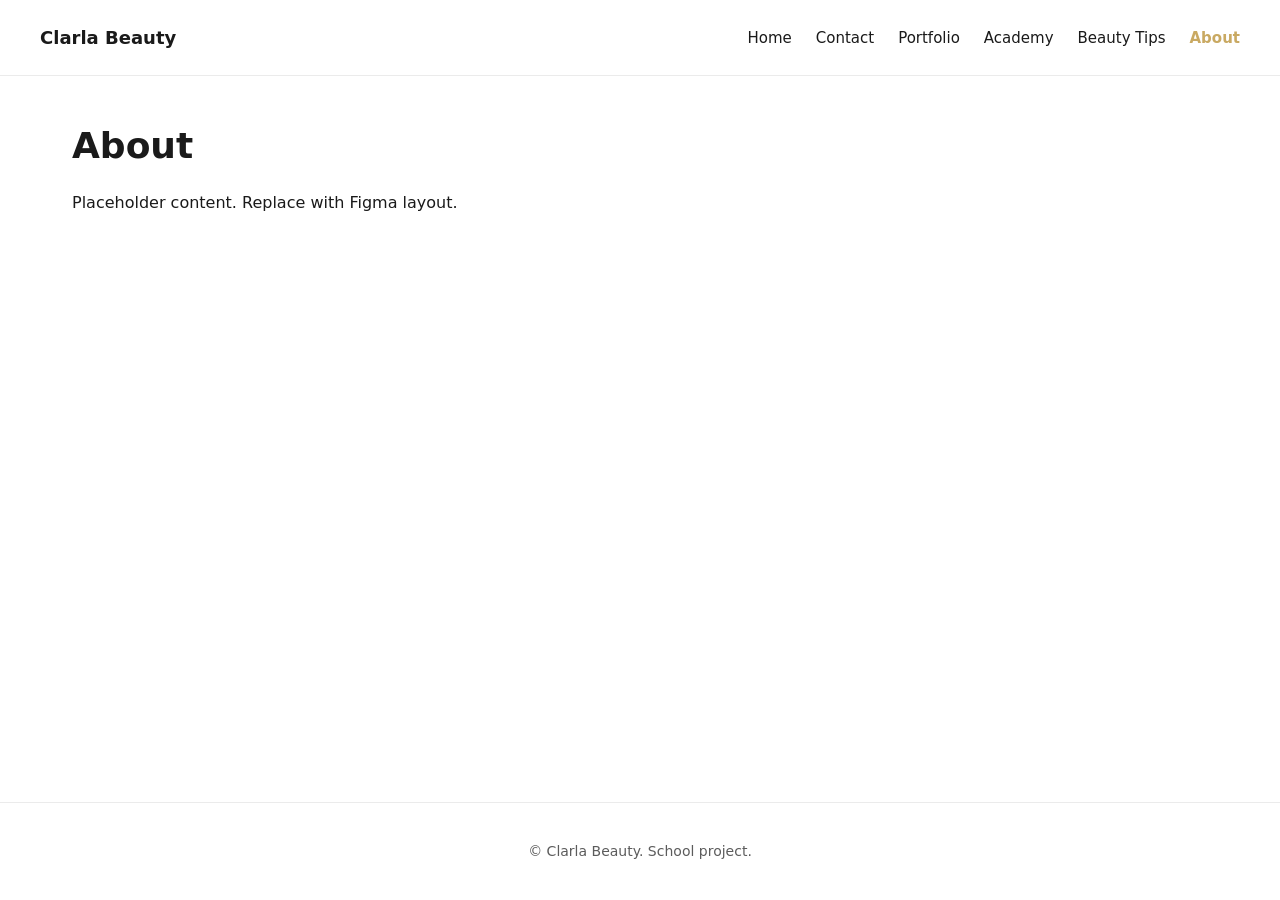
==== about.html @ 5d64bd6d "create css and html files for all pages" ====
<!DOCTYPE html>
<html lang="en">
  <head>
    <meta charset="UTF-8" />
    <meta name="viewport" content="width=device-width, initial-scale=1.0" />
    <title>Clarla Beauty — About</title>
    <link rel="stylesheet" href="css/global.css" />
    <link rel="stylesheet" href="css/pages/about.css" />
  </head>
  <body class="page-about">
    <header class="site-header">
      <div class="site-header__inner">
        <a class="site-logo" href="index.html">Clarla Beauty</a>
        <nav class="site-nav" aria-label="Main">
          <ul>
            <li><a href="index.html">Home</a></li>
            <li><a href="contact.html">Contact</a></li>
            <li><a href="portfolio.html">Portfolio</a></li>
            <li><a href="academy.html">Academy</a></li>
            <li><a href="beauty-tips.html">Beauty Tips</a></li>
            <li><a href="about.html" aria-current="page">About</a></li>
          </ul>
        </nav>
      </div>
    </header>

    <main class="site-main" id="main">
      <h1 class="page-title">About</h1>
      <p>Placeholder content. Replace with Figma layout.</p>
    </main>

    <footer class="site-footer">
      <p>&copy; Clarla Beauty. School project.</p>
    </footer>

    <script src="js/main.js"></script>
  </body>
</html>
---- css/global.css ----
/* --------------------------------------------------------------------------
   Global: variables, reset, shared layout (nav, footer)
   Breakpoint: 1280px — below = mobile, 1280px+ = desktop
   -------------------------------------------------------------------------- */

:root {
  --bp-desktop: 1280px;

  --color-bg: #ffffff;
  --color-text: #1a1a1a;
  --color-text-muted: #5c5c5c;
  --color-accent: #c9a962;

  --font-sans: system-ui, -apple-system, "Segoe UI", Roboto, Helvetica, Arial,
    sans-serif;

  --space-xs: 0.5rem;
  --space-sm: 1rem;
  --space-md: 1.5rem;
  --space-lg: 2rem;
  --space-xl: 3rem;

  --header-height: 3.5rem;
  --content-max-width: 1200px;
}

*,
*::before,
*::after {
  box-sizing: border-box;
}

html {
  -webkit-text-size-adjust: 100%;
}

body {
  margin: 0;
  min-height: 100vh;
  display: flex;
  flex-direction: column;
  font-family: var(--font-sans);
  font-size: 1rem;
  line-height: 1.5;
  color: var(--color-text);
  background-color: var(--color-bg);
}

img {
  max-width: 100%;
  height: auto;
  display: block;
}

a {
  color: inherit;
  text-decoration-thickness: 1px;
  text-underline-offset: 0.2em;
}

a:hover {
  color: var(--color-accent);
}

/* Mobile-first: default styles apply below 1280px */
.site-header {
  position: sticky;
  top: 0;
  z-index: 100;
  min-height: var(--header-height);
  padding: var(--space-sm) var(--space-md);
  background-color: var(--color-bg);
  border-bottom: 1px solid rgba(0, 0, 0, 0.08);
}

.site-header__inner {
  max-width: var(--content-max-width);
  margin: 0 auto;
  display: flex;
  flex-wrap: wrap;
  align-items: center;
  justify-content: space-between;
  gap: var(--space-sm);
}

.site-logo {
  font-weight: 700;
  font-size: 1.125rem;
  text-decoration: none;
}

.site-logo:hover {
  color: var(--color-text);
}

.site-nav ul {
  list-style: none;
  margin: 0;
  padding: 0;
  display: flex;
  flex-wrap: wrap;
  gap: var(--space-sm) var(--space-md);
}

.site-nav a {
  text-decoration: none;
  font-size: 0.9375rem;
}

.site-nav a[aria-current="page"] {
  color: var(--color-accent);
  font-weight: 600;
}

.site-main {
  flex: 1;
  width: 100%;
  max-width: var(--content-max-width);
  margin: 0 auto;
  padding: var(--space-lg) var(--space-md);
}

.site-footer {
  margin-top: auto;
  padding: var(--space-md);
  border-top: 1px solid rgba(0, 0, 0, 0.08);
  font-size: 0.875rem;
  color: var(--color-text-muted);
  text-align: center;
}

.page-title {
  margin: 0 0 var(--space-md);
  font-size: 1.75rem;
  font-weight: 700;
  line-height: 1.2;
}

@media (min-width: 1280px) {
  .site-header {
    padding: var(--space-md) var(--space-lg);
  }

  .site-main {
    padding: var(--space-xl) var(--space-lg);
  }

  .page-title {
    font-size: 2.25rem;
  }
}
---- css/pages/about.css ----
/* About — about.html */
.page-about .site-main {
  /* Page-specific styles */
}
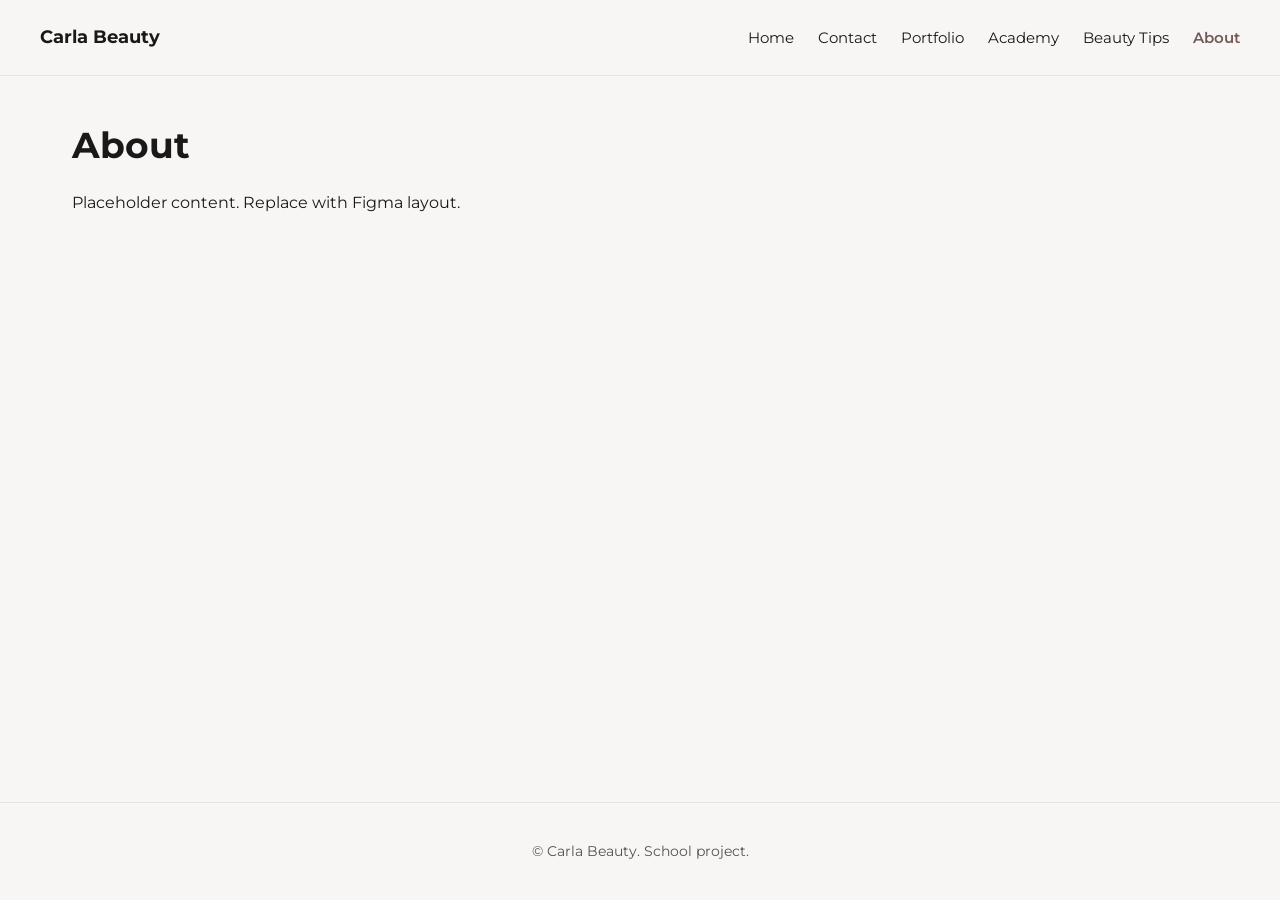
==== commit c279fed7: "fix 'Clarla' typos" ====
--- a/about.html
+++ b/about.html
@@ -3,14 +3,14 @@
   <head>
     <meta charset="UTF-8" />
     <meta name="viewport" content="width=device-width, initial-scale=1.0" />
-    <title>Clarla Beauty — About</title>
+    <title>Carla Beauty — About</title>
     <link rel="stylesheet" href="css/global.css" />
     <link rel="stylesheet" href="css/pages/about.css" />
   </head>
   <body class="page-about">
     <header class="site-header">
       <div class="site-header__inner">
-        <a class="site-logo" href="index.html">Clarla Beauty</a>
+        <a class="site-logo" href="index.html">Carla Beauty</a>
         <nav class="site-nav" aria-label="Main">
           <ul>
             <li><a href="index.html">Home</a></li>
@@ -30,7 +30,7 @@
     </main>
 
     <footer class="site-footer">
-      <p>&copy; Clarla Beauty. School project.</p>
+      <p>&copy; Carla Beauty. School project.</p>
     </footer>
 
     <script src="js/main.js"></script>
--- a/css/global.css
+++ b/css/global.css
@@ -3,16 +3,33 @@
    Breakpoint: 1280px — below = mobile, 1280px+ = desktop
    -------------------------------------------------------------------------- */
 
+/* Baskervville & Montserrat fonts */
+/* Using Montserrat instead of Avenir (not in Google Fonts) */
+@import url("https://fonts.googleapis.com/css2?family=Baskervville:ital@0;1&family=Montserrat:ital,wght@0,400;0,500;0,600;1,400&display=swap");
+
 :root {
   --bp-desktop: 1280px;
 
-  --color-bg: #ffffff;
-  --color-text: #1a1a1a;
-  --color-text-muted: #5c5c5c;
-  --color-accent: #c9a962;
+  /* BC Beauty palette (style guide) */
+  --color-brand-black: #191919;
+  --color-bold-main: #725a58;
+  --color-accent-pink: #e3b6b1;
+  --color-light-pink: #fae9e7;
+  --color-pale-white: #f8f6f4;
+  --color-paper-white: #fbfafa;
+  --color-mid-grey: #a3a3a3;
+  --color-dark-grey: #535353;
+  --color-dark-pink: #b99692;
+  --color-brown: #a06d67;
 
-  --font-sans: system-ui, -apple-system, "Segoe UI", Roboto, Helvetica, Arial,
-    sans-serif;
+  --color-bg: var(--color-pale-white);
+  --color-text: var(--color-brand-black);
+  --color-text-muted: var(--color-dark-grey);
+  --color-accent: var(--color-bold-main);
+
+  --font-sans: "Montserrat", system-ui, -apple-system, "Segoe UI", Roboto,
+    Helvetica, Arial, sans-serif;
+  --font-serif: "Baskervville", Georgia, "Times New Roman", serif;
 
   --space-xs: 0.5rem;
   --space-sm: 1rem;
@@ -59,7 +76,7 @@
 }
 
 a:hover {
-  color: var(--color-accent);
+  color: var(--color-bold-main);
 }
 
 /* Mobile-first: default styles apply below 1280px */
@@ -69,8 +86,8 @@
   z-index: 100;
   min-height: var(--header-height);
   padding: var(--space-sm) var(--space-md);
-  background-color: var(--color-bg);
-  border-bottom: 1px solid rgba(0, 0, 0, 0.08);
+  background-color: var(--color-pale-white);
+  border-bottom: 1px solid rgba(25, 25, 25, 0.08);
 }
 
 .site-header__inner {
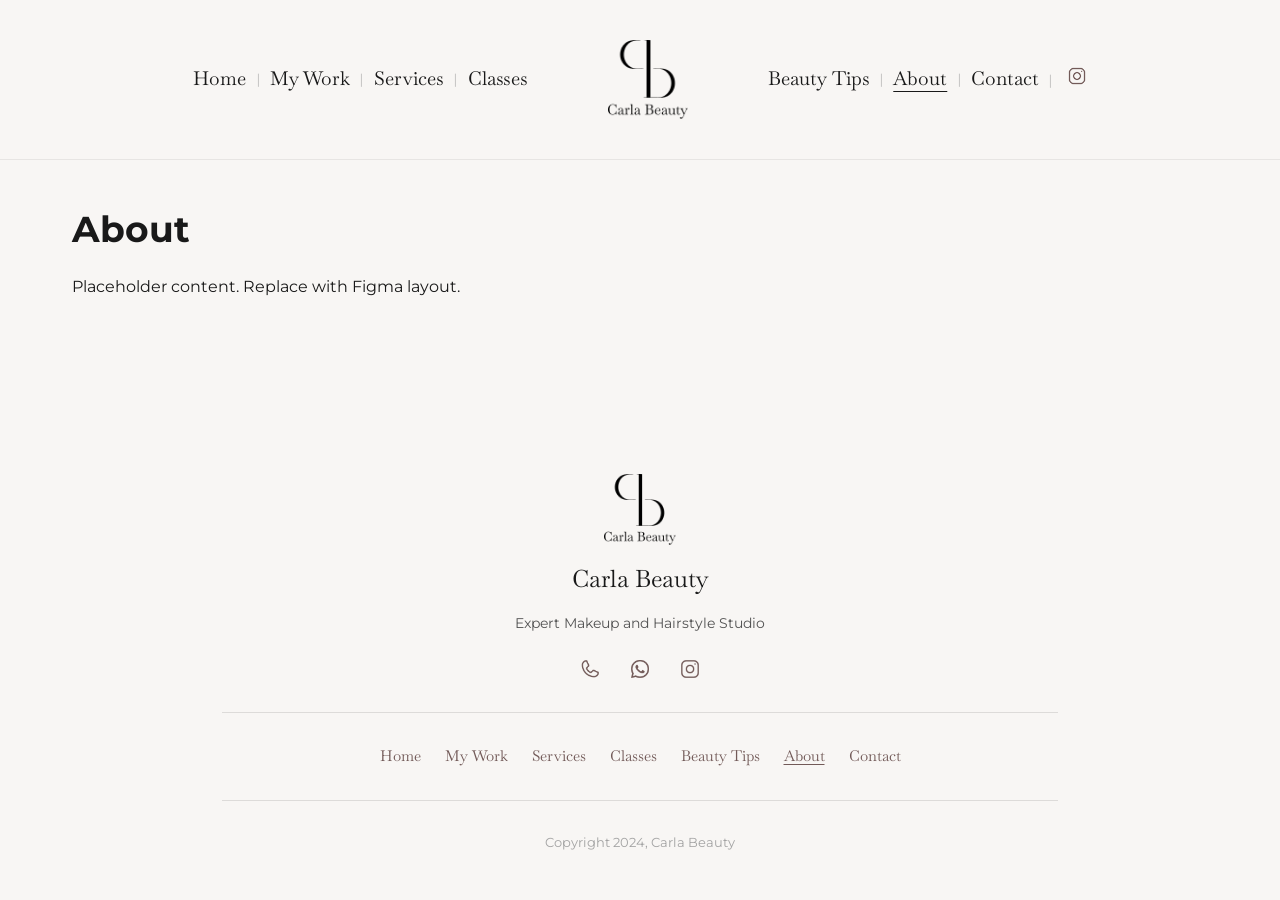
==== commit a0f7f15c: "add standard header and footer to all pages" ====
--- a/about.html
+++ b/about.html
@@ -4,33 +4,228 @@
     <meta charset="UTF-8" />
     <meta name="viewport" content="width=device-width, initial-scale=1.0" />
     <title>Carla Beauty — About</title>
+    <link rel="preconnect" href="https://fonts.googleapis.com" />
+    <link rel="preconnect" href="https://fonts.gstatic.com" crossorigin />
     <link rel="stylesheet" href="css/global.css" />
     <link rel="stylesheet" href="css/pages/about.css" />
   </head>
   <body class="page-about">
-    <header class="site-header">
-      <div class="site-header__inner">
-        <a class="site-logo" href="index.html">Carla Beauty</a>
-        <nav class="site-nav" aria-label="Main">
+    <!-- HEADER / NAV BAR -->
+    <header class="site-header site-header--split">
+      <div class="site-header__inner site-header__inner--split">
+        <button type="button" class="site-header__burger" id="menu-open">
+          <img
+            class="site-header__burger-icon"
+            src="assets/images/icon-burger.png"
+            width="22"
+            height="16"
+            alt=""
+          />
+        </button>
+
+        <nav class="site-nav site-nav--left site-nav--desktop">
           <ul>
-            <li><a href="index.html">Home</a></li>
+            <li>
+              <a href="index.html">Home</a>
+            </li>
+            <li><a href="portfolio.html">My Work</a></li>
+            <li><a href="services.html">Services</a></li>
+            <li><a href="academy.html">Classes</a></li>
+          </ul>
+        </nav>
+
+        <a class="site-logo site-logo--mark" href="index.html">
+          <img
+            src="assets/images/squared-logo.png"
+            width="120"
+            height="120"
+            alt="Carla Beauty — Home"
+          />
+        </a>
+
+        <nav class="site-nav site-nav--right site-nav--desktop">
+          <ul>
+            <li><a href="beauty-tips.html">Beauty Tips</a></li>
+            <li><a href="about.html" class="is-current">About</a></li>
             <li><a href="contact.html">Contact</a></li>
-            <li><a href="portfolio.html">Portfolio</a></li>
-            <li><a href="academy.html">Academy</a></li>
-            <li><a href="beauty-tips.html">Beauty Tips</a></li>
-            <li><a href="about.html" aria-current="page">About</a></li>
-          </ul>
-        </nav>
+            <li>
+              <a
+                class="site-nav__social"
+                href="https://www.instagram.com/"
+                rel="noopener noreferrer"
+                target="_blank"
+              >
+                <img
+                  class="site-nav__ig"
+                  src="assets/images/icon-instagram.png"
+                  width="20"
+                  height="20"
+                  alt=""
+                />
+              </a>
+            </li>
+          </ul>
+        </nav>
+
+        <a
+          class="site-header__ig-mobile"
+          href="https://www.instagram.com/"
+          rel="noopener noreferrer"
+          target="_blank"
+        >
+          <img
+            class="site-header__ig-mobile-icon"
+            src="assets/images/icon-instagram.png"
+            width="22"
+            height="22"
+            alt=""
+          />
+        </a>
       </div>
     </header>
+
+    <!-- Full-screen mobile menu -->
+    <div class="mobile-menu" id="mobile-menu" hidden>
+      <div class="mobile-menu__panel">
+        <button type="button" class="mobile-menu__close" id="menu-close">
+          <img
+            class="mobile-menu__close-icon"
+            src="assets/images/icon-x.png"
+            width="22"
+            height="22"
+            alt=""
+          />
+        </button>
+
+        <a class="mobile-menu__logo" href="index.html">
+          <img
+            src="assets/images/squared-logo.png"
+            width="120"
+            height="120"
+            alt="Carla Beauty — Home"
+          />
+        </a>
+
+        <nav class="mobile-menu__nav">
+          <ul>
+            <li>
+              <a href="index.html" data-menu-link>Home</a>
+            </li>
+            <li><a href="portfolio.html" data-menu-link>My Work</a></li>
+            <li><a href="services.html" data-menu-link>Services</a></li>
+            <li><a href="academy.html" data-menu-link>Classes</a></li>
+            <li><a href="beauty-tips.html" data-menu-link>Beauty Tips</a></li>
+            <li><a href="about.html" data-menu-link class="is-current">About</a></li>
+            <li><a href="contact.html" data-menu-link>Contact</a></li>
+          </ul>
+        </nav>
+
+        <div class="mobile-menu__footer">
+          <div class="mobile-menu__social">
+            <a class="mobile-menu__social-link" href="tel:+16045550100">
+              <img
+                class="mobile-menu__social-img"
+                src="assets/images/icon-phone.png"
+                width="24"
+                height="24"
+                alt=""
+              />
+            </a>
+            <a
+              class="mobile-menu__social-link"
+              href="https://wa.me/"
+              rel="noopener noreferrer"
+              target="_blank"
+            >
+              <img
+                class="mobile-menu__social-img"
+                src="assets/images/icon-whatsapp.png"
+                width="24"
+                height="24"
+                alt=""
+              />
+            </a>
+            <a
+              class="mobile-menu__social-link"
+              href="https://www.instagram.com/"
+              rel="noopener noreferrer"
+              target="_blank"
+            >
+              <img
+                class="mobile-menu__social-img"
+                src="assets/images/icon-instagram.png"
+                width="24"
+                height="24"
+                alt=""
+              />
+            </a>
+          </div>
+          <p class="mobile-menu__tagline">Expert Makeup and Hairstyle Studio</p>
+        </div>
+      </div>
+    </div>
 
     <main class="site-main" id="main">
       <h1 class="page-title">About</h1>
       <p>Placeholder content. Replace with Figma layout.</p>
     </main>
 
-    <footer class="site-footer">
-      <p>&copy; Carla Beauty. School project.</p>
+    <!-- FOOTER SECTION -->
+    <footer class="site-footer site-footer--home">
+      <div class="site-footer__inner">
+        <div class="site-footer__brand">
+          <a class="site-footer__logo-link" href="index.html">
+            <img
+              class="site-footer__logo-img"
+              src="assets/images/squared-logo.png"
+              width="72"
+              height="72"
+              alt=""
+            />
+            <span class="site-footer__wordmark">Carla Beauty</span>
+          </a>
+          <p class="site-footer__tagline">Expert Makeup and Hairstyle Studio</p>
+          <div class="site-footer__socials">
+            <a class="site-footer__social" href="tel:+16045550100">
+              <img src="assets/images/icon-phone.png" width="22" height="22" alt="" />
+            </a>
+            <a
+              class="site-footer__social"
+              href="https://wa.me/"
+              rel="noopener noreferrer"
+              target="_blank"
+            >
+              <img src="assets/images/icon-whatsapp.png" width="22" height="22" alt="" />
+            </a>
+            <a
+              class="site-footer__social"
+              href="https://www.instagram.com/"
+              rel="noopener noreferrer"
+              target="_blank"
+            >
+              <img src="assets/images/icon-instagram.png" width="22" height="22" alt="" />
+            </a>
+          </div>
+        </div>
+
+        <hr class="site-footer__rule" />
+
+        <nav class="site-footer__nav">
+          <ul class="site-footer__nav-list">
+            <li><a href="index.html">Home</a></li>
+            <li><a href="portfolio.html">My Work</a></li>
+            <li><a href="services.html">Services</a></li>
+            <li><a href="academy.html">Classes</a></li>
+            <li><a href="beauty-tips.html">Beauty Tips</a></li>
+            <li><a href="about.html" class="is-current">About</a></li>
+            <li><a href="contact.html">Contact</a></li>
+          </ul>
+        </nav>
+
+        <hr class="site-footer__rule" />
+
+        <p class="site-footer__copy">Copyright 2024, Carla Beauty</p>
+      </div>
     </footer>
 
     <script src="js/main.js"></script>
--- a/css/global.css
+++ b/css/global.css
@@ -124,9 +124,13 @@
   font-size: 0.9375rem;
 }
 
-.site-nav a[aria-current="page"] {
-  color: var(--color-accent);
-  font-weight: 600;
+/* Split header (index + inner pages): current link uses underline, not accent color */
+.site-header--split .site-nav a.is-current {
+  text-decoration: underline;
+  text-underline-offset: 0.35rem;
+  text-decoration-thickness: 1px;
+  font-weight: 400;
+  color: var(--color-brand-black);
 }
 
 .site-main {
@@ -146,6 +150,434 @@
   text-align: center;
 }
 
+/* —— Split header + full-screen menu (shared with home) —— */
+
+.visually-hidden {
+  position: absolute;
+  width: 1px;
+  height: 1px;
+  padding: 0;
+  margin: -1px;
+  overflow: hidden;
+  clip: rect(0, 0, 0, 0);
+  white-space: nowrap;
+  border: 0;
+}
+
+.site-header--split {
+  border-bottom: 1px solid rgba(25, 25, 25, 0.08);
+}
+
+.site-header__inner--split {
+  max-width: 1400px;
+  margin: 0 auto;
+  padding: 0.75rem var(--space-md);
+  display: grid;
+  grid-template-columns: auto 1fr auto;
+  align-items: center;
+  gap: 0;
+}
+
+.site-header__burger {
+  display: flex;
+  align-items: center;
+  justify-content: center;
+  width: 44px;
+  height: 44px;
+  margin: 0;
+  padding: 0;
+  border: none;
+  background: transparent;
+  cursor: pointer;
+}
+
+.site-header__burger:hover .site-header__burger-icon {
+  opacity: 0.75;
+}
+
+.site-header__burger-icon {
+  display: block;
+  width: 22px;
+  height: auto;
+}
+
+.site-header__ig-mobile {
+  display: flex;
+  align-items: center;
+  justify-content: center;
+  width: 44px;
+  height: 44px;
+  color: var(--color-brand-black);
+  text-decoration: none;
+}
+
+.site-header__ig-mobile:hover .site-header__ig-mobile-icon {
+  opacity: 0.75;
+}
+
+.site-header__ig-mobile-icon {
+  display: block;
+  width: 22px;
+  height: auto;
+}
+
+.site-logo--mark {
+  justify-self: center;
+  display: block;
+  flex-shrink: 0;
+  line-height: 0;
+}
+
+.site-logo--mark img {
+  display: block;
+  width: 80px;
+  height: auto;
+}
+
+@media (min-width: 1280px) {
+  .site-header__inner--split {
+    display: flex;
+    flex-direction: row;
+    flex-wrap: nowrap;
+    align-items: center;
+    justify-content: center;
+    gap: 80px;
+  }
+
+  .site-header__burger,
+  .site-header__ig-mobile {
+    display: none;
+  }
+
+  .site-logo--mark {
+    justify-self: auto;
+  }
+}
+
+@media (max-width: 1279.98px) {
+  .site-header--split {
+    background: #ffffff;
+  }
+
+  .site-nav--desktop {
+    display: none;
+  }
+}
+
+.site-header--split .site-nav--left ul,
+.site-header--split .site-nav--right ul {
+  list-style: none;
+  margin: 0;
+  padding: 0;
+  display: flex;
+  flex-wrap: wrap;
+  align-items: center;
+  justify-content: center;
+  gap: 0;
+}
+
+.site-header--split .site-nav--left li + li::before,
+.site-header--split .site-nav--right li + li::before {
+  content: "|";
+  margin: 0 0.65rem;
+  color: var(--color-mid-grey);
+  font-weight: 400;
+  font-family: var(--font-serif);
+  font-size: 0.85rem;
+}
+
+.site-header--split .site-nav a {
+  font-family: var(--font-serif);
+  font-size: 1.2rem;
+  color: var(--color-brand-black);
+  text-decoration: none;
+}
+
+.site-header--split .site-nav a:hover {
+  color: var(--color-bold-main);
+}
+
+.site-header--split .site-nav__social {
+  display: inline-flex;
+  align-items: center;
+  justify-content: center;
+  color: var(--color-brand-black);
+  text-decoration: none;
+}
+
+.site-header--split .site-nav__social:hover .site-nav__ig {
+  opacity: 0.75;
+}
+
+.site-header--split .site-nav__ig {
+  display: block;
+  width: 20px;
+  height: auto;
+}
+
+body.menu-open {
+  overflow: hidden;
+}
+
+.mobile-menu {
+  position: fixed;
+  inset: 0;
+  z-index: 1000;
+  background: var(--color-pale-white);
+  overflow-y: auto;
+  -webkit-overflow-scrolling: touch;
+}
+
+.mobile-menu[hidden] {
+  display: none !important;
+}
+
+.mobile-menu__panel {
+  position: relative;
+  min-height: 100%;
+  display: flex;
+  flex-direction: column;
+  align-items: center;
+  padding: 4.5rem var(--space-md) var(--space-xl);
+  text-align: center;
+}
+
+.mobile-menu__close {
+  position: absolute;
+  top: 1rem;
+  left: 1rem;
+  width: 44px;
+  height: 44px;
+  margin: 0;
+  padding: 0;
+  border: none;
+  background: transparent;
+  cursor: pointer;
+  display: flex;
+  align-items: center;
+  justify-content: center;
+}
+
+.mobile-menu__close:hover .mobile-menu__close-icon {
+  opacity: 0.75;
+}
+
+.mobile-menu__close-icon {
+  display: block;
+  width: 22px;
+  height: auto;
+}
+
+.mobile-menu__logo {
+  display: block;
+  line-height: 0;
+  margin-bottom: var(--space-lg);
+}
+
+.mobile-menu__logo img {
+  width: 100px;
+  height: auto;
+}
+
+.mobile-menu__nav ul {
+  list-style: none;
+  margin: 0;
+  padding: 0;
+}
+
+.mobile-menu__nav li {
+  margin: 0 0 1.35rem;
+}
+
+.mobile-menu__nav a {
+  font-family: var(--font-serif);
+  font-size: 2rem;
+  font-weight: 400;
+  color: var(--color-bold-main);
+  text-decoration: none;
+}
+
+.mobile-menu__nav a:hover,
+.mobile-menu__nav a:focus-visible {
+  color: var(--color-brand-black);
+}
+
+.mobile-menu__nav a.is-current {
+  text-decoration: underline;
+  text-underline-offset: 0.35rem;
+  text-decoration-thickness: 1px;
+  font-weight: 400;
+  color: var(--color-brand-black);
+}
+
+.mobile-menu__footer {
+  margin-top: auto;
+  padding-top: var(--space-xl);
+  width: 100%;
+  max-width: 360px;
+}
+
+.mobile-menu__social {
+  display: flex;
+  align-items: center;
+  justify-content: center;
+  gap: 2rem;
+  margin-bottom: var(--space-md);
+}
+
+.mobile-menu__social-link {
+  display: flex;
+  align-items: center;
+  justify-content: center;
+  color: var(--color-brand-black);
+  text-decoration: none;
+}
+
+.mobile-menu__social-link:hover .mobile-menu__social-img {
+  opacity: 0.75;
+}
+
+.mobile-menu__social-img {
+  display: block;
+  width: 24px;
+  height: auto;
+}
+
+.mobile-menu__tagline {
+  margin: 0;
+  font-family: var(--font-sans);
+  font-size: 0.8125rem;
+  font-weight: 400;
+  line-height: 1.5;
+  color: var(--color-dark-grey);
+}
+
+@media (min-width: 1280px) {
+  .mobile-menu {
+    display: none !important;
+  }
+}
+
+/* —— Expanded footer (shared with home) —— */
+
+.site-footer--home {
+  border-top: none;
+  padding: 0;
+  background: var(--color-pale-white);
+}
+
+.site-footer__inner {
+  max-width: 900px;
+  margin: 0 auto;
+  padding: var(--space-xl) var(--space-md) var(--space-lg);
+}
+
+.site-footer__brand {
+  text-align: center;
+}
+
+.site-footer__logo-link {
+  display: inline-flex;
+  flex-direction: column;
+  align-items: center;
+  gap: var(--space-sm);
+  text-decoration: none;
+  color: var(--color-brand-black);
+}
+
+.site-footer__logo-link:hover {
+  color: var(--color-brand-black);
+  opacity: 0.85;
+}
+
+.site-footer__logo-img {
+  display: block;
+  width: 72px;
+  height: auto;
+}
+
+.site-footer__wordmark {
+  font-family: var(--font-serif);
+  font-size: 1.5rem;
+  font-weight: 400;
+}
+
+.site-footer__tagline {
+  margin: var(--space-sm) 0 var(--space-md);
+  font-family: var(--font-sans);
+  font-size: 0.875rem;
+  color: var(--color-dark-grey);
+}
+
+.site-footer__socials {
+  display: flex;
+  align-items: center;
+  justify-content: center;
+  gap: 1.75rem;
+}
+
+.site-footer__social {
+  display: flex;
+  color: var(--color-bold-main);
+  text-decoration: none;
+}
+
+.site-footer__social:hover img {
+  opacity: 0.75;
+}
+
+.site-footer__social img {
+  display: block;
+  width: 22px;
+  height: auto;
+}
+
+.site-footer__rule {
+  margin: var(--space-lg) 0;
+  border: none;
+  border-top: 1px solid rgba(25, 25, 25, 0.12);
+}
+
+.site-footer__nav-list {
+  list-style: none;
+  margin: 0;
+  padding: 0;
+  display: grid;
+  grid-template-columns: 1fr 1fr;
+  grid-template-rows: repeat(4, auto);
+  grid-auto-flow: column;
+  column-gap: 2.5rem;
+  row-gap: 0.5rem;
+  justify-content: center;
+  justify-items: center;
+  max-width: 22rem;
+  margin-left: auto;
+  margin-right: auto;
+}
+
+.site-footer__nav-list a {
+  font-family: var(--font-serif);
+  font-size: 0.9375rem;
+  color: var(--color-bold-main);
+  text-decoration: none;
+}
+
+.site-footer__nav-list a:hover {
+  color: var(--color-brand-black);
+}
+
+.site-footer__nav-list a.is-current {
+  text-decoration: underline;
+  text-underline-offset: 0.2em;
+}
+
+.site-footer__copy {
+  margin: 0;
+  font-family: var(--font-sans);
+  font-size: 0.8125rem;
+  color: var(--color-mid-grey);
+}
+
 .page-title {
   margin: 0 0 var(--space-md);
   font-size: 1.75rem;
@@ -158,6 +590,10 @@
     padding: var(--space-md) var(--space-lg);
   }
 
+  .site-header__inner--split {
+    padding: 1rem var(--space-lg);
+  }
+
   .site-main {
     padding: var(--space-xl) var(--space-lg);
   }
@@ -165,4 +601,20 @@
   .page-title {
     font-size: 2.25rem;
   }
-}
+
+  .site-footer__inner {
+    padding: 5rem var(--space-lg) var(--space-xl);
+  }
+
+  .site-footer__nav-list {
+    display: flex;
+    flex-wrap: wrap;
+    justify-content: center;
+    gap: 0.5rem 1.5rem;
+    max-width: none;
+    grid-template-columns: unset;
+    grid-template-rows: unset;
+    grid-auto-flow: unset;
+    justify-items: unset;
+  }
+}
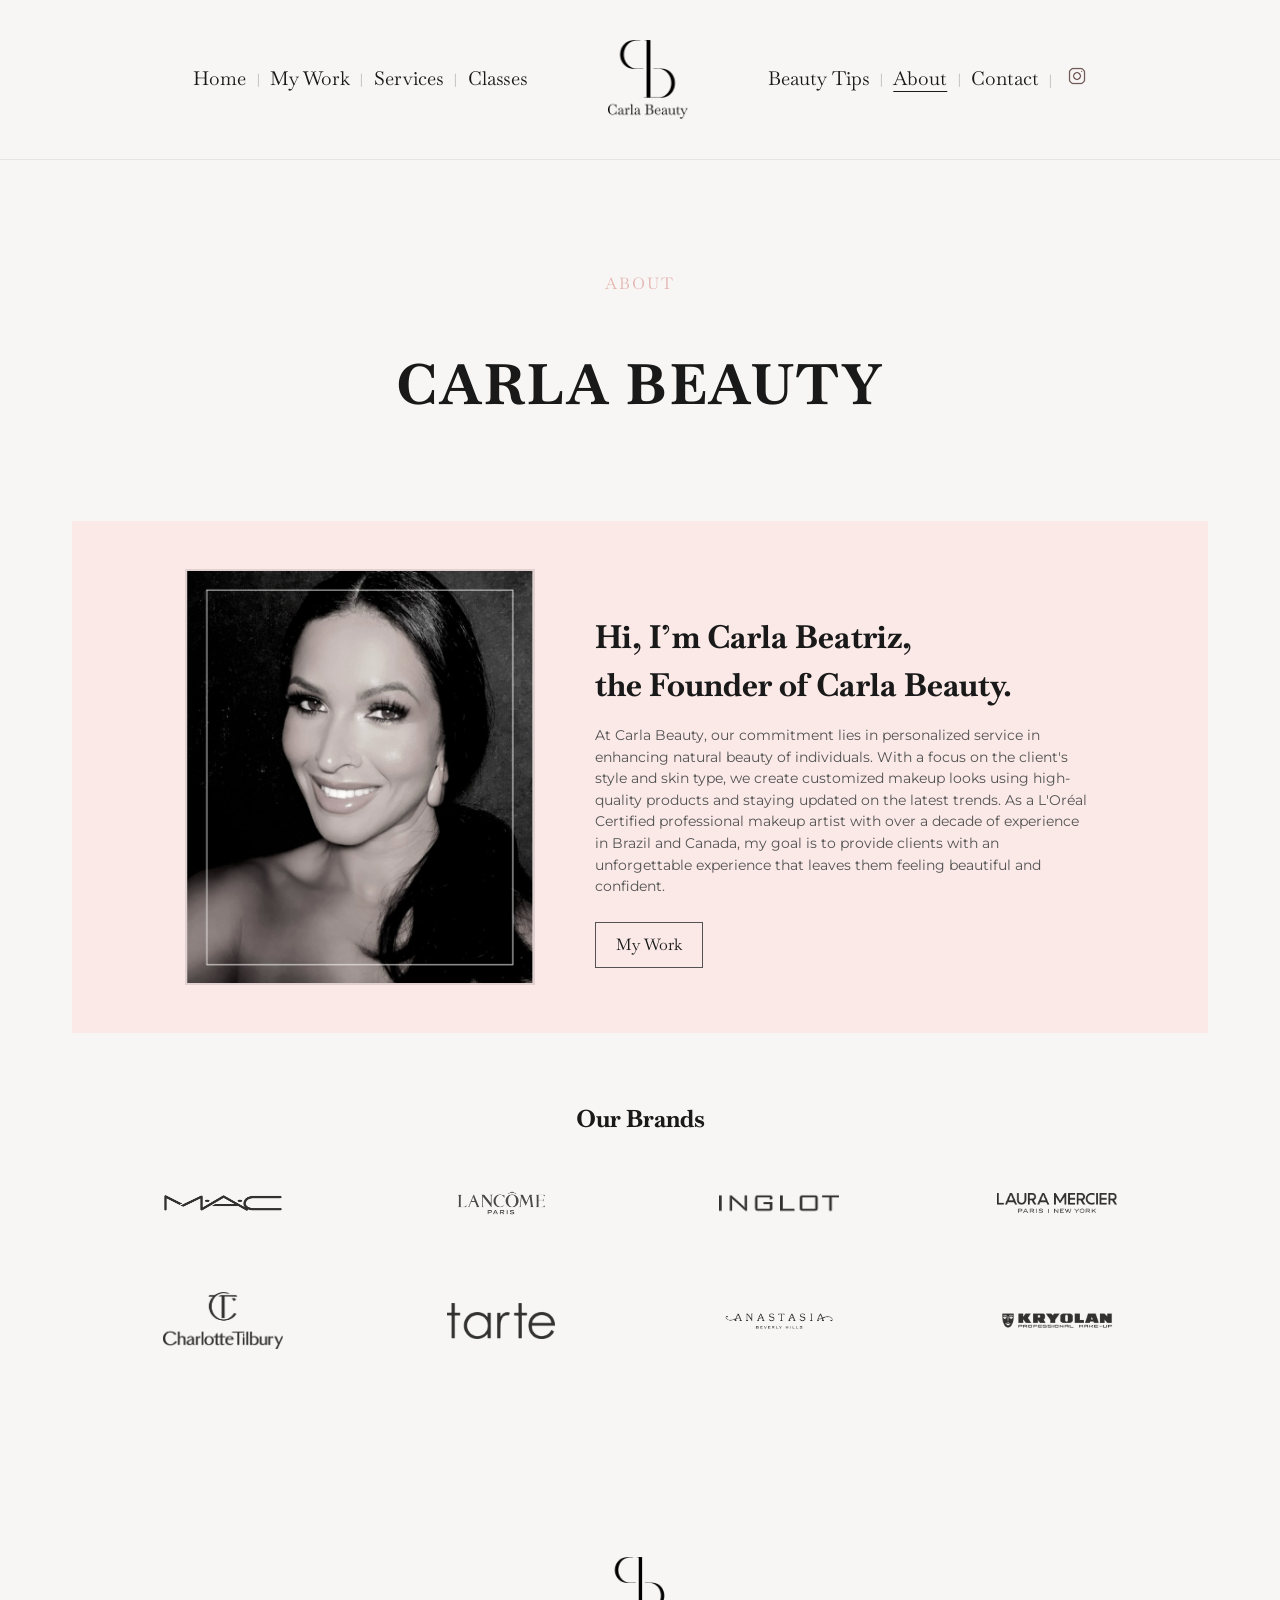
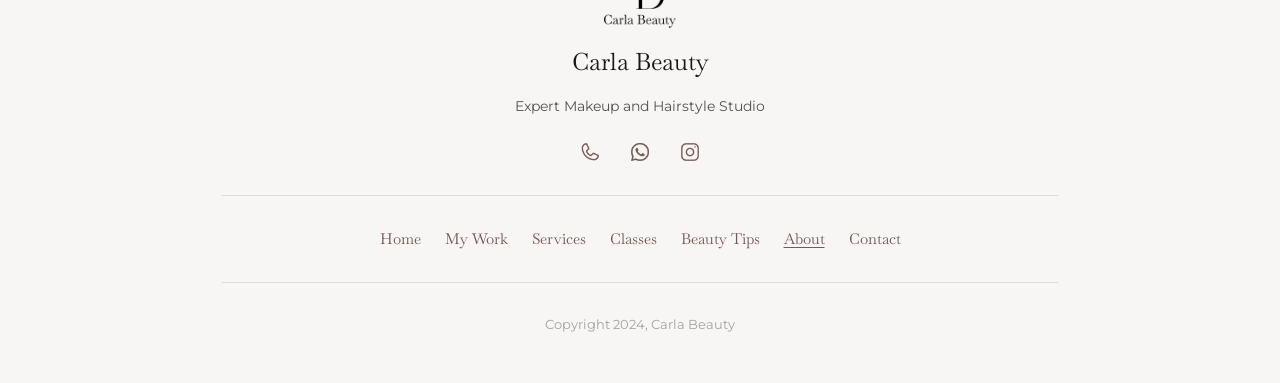
==== commit 078b07fb: "Add Contact and about page" ====
--- a/about.html
+++ b/about.html
@@ -165,10 +165,57 @@
       </div>
     </div>
 
-    <main class="site-main" id="main">
-      <h1 class="page-title">About</h1>
-      <p>Placeholder content. Replace with Figma layout.</p>
-    </main>
+  <main class="site-main about" id="main">
+
+    <!-- HERO TITLE -->
+    <section class="about__hero">
+      <p class="about__label">ABOUT</p>
+      <h1 class="about__title">CARLA BEAUTY</h1>
+    </section>
+
+    <!-- INTRO SECTION -->
+    <section class="about__intro">
+
+      <div class="about__image">
+        <img src="assets/images/about.jpg" alt="Carla Beauty">
+      </div>
+
+      <div class="about__content">
+        <h2>
+          Hi, I’m Carla Beatriz,<br>
+          the Founder of Carla Beauty.
+        </h2>
+
+        <p>
+          At Carla Beauty, our commitment lies in personalized service in enhancing natural beauty of individuals.
+          With a focus on the client's style and skin type, we create customized makeup looks using high-quality products
+          and staying updated on the latest trends. As a L'Oréal Certified professional makeup artist with over a decade
+          of experience in Brazil and Canada, my goal is to provide clients with an unforgettable experience that leaves
+          them feeling beautiful and confident.
+        </p>
+
+        <a href="portfolio.html" class="about__btn">My Work</a>
+      </div>
+
+    </section>
+
+    <!-- BRANDS -->
+    <section class="about__brands">
+      <h2>Our Brands</h2>
+
+      <div class="brands__grid">
+        <img src="assets/images/brand1.png" alt="">
+        <img src="assets/images/brand2.png" alt="">
+        <img src="assets/images/brand3.png" alt="">
+        <img src="assets/images/brand4.png" alt="">
+        <img src="assets/images/brand5.png" alt="">
+        <img src="assets/images/brand6.png" alt="">
+        <img src="assets/images/brand7.png" alt="">
+        <img src="assets/images/brand8.png" alt="">
+      </div>
+    </section>
+
+  </main>
 
     <!-- FOOTER SECTION -->
     <footer class="site-footer site-footer--home">
--- a/css/global.css
+++ b/css/global.css
@@ -617,4 +617,334 @@
     grid-auto-flow: unset;
     justify-items: unset;
   }
-}
+
+  /* ================================
+    BEAUTY TIPS PAGE (FIGMA STYLE)
+    ================================ */
+
+  /* HERO */
+  .beauty-tips__hero {
+    text-align: center;
+    padding: var(--space-xl) var(--space-md);
+  }
+
+  .beauty-tips__title {
+    font-family: var(--font-serif);
+    font-size: 2rem;
+    margin-bottom: 5px;
+  }
+
+  .beauty-tips__subtitle {
+    color: var(--color-text-muted);
+    font-size: 0.9rem;
+  }
+
+  /* FILTER */
+  .beauty-tips__filters {
+    display: flex;
+    justify-content: center;
+    gap: 20px;
+    margin-bottom: 30px;
+    flex-wrap: wrap;
+  }
+
+  .filter {
+    border: none;
+    background: none;
+    font-family: var(--font-serif);
+    color: var(--color-mid-grey);
+    cursor: pointer;
+  }
+
+  .filter.active {
+    color: var(--color-brand-black);
+    font-weight: 600;
+  }
+
+  /* GRID */
+  .beauty-tips__grid {
+    display: grid;
+    grid-template-columns: 1fr;
+    gap: 20px;
+  }
+
+  /* CARD */
+  .tip-card {
+    position: relative;
+    border-radius: 16px;
+    overflow: hidden;
+  }
+
+  .tip-card img {
+    width: 100%;
+    height: 260px;
+    object-fit: cover;
+    transition: transform 0.3s ease;
+  }
+
+  .tip-card:hover img {
+    transform: scale(1.05);
+  }
+
+  /* OVERLAY */
+  .tip-card__overlay {
+    position: absolute;
+    bottom: 0;
+    width: 100%;
+    padding: 15px;
+    color: white;
+    font-size: 14px;
+    background: linear-gradient(to top, rgba(0,0,0,0.6), transparent);
+  }
+
+  /* PLAY ICON */
+  .play-icon {
+    position: absolute;
+    top: 10px;
+    right: 10px;
+    background: rgba(255,255,255,0.8);
+    border-radius: 50%;
+    padding: 6px 9px;
+    font-size: 12px;
+  }
+
+  /* VIEW MORE */
+  .beauty-tips__more {
+    text-align: center;
+    margin-top: 30px;
+  }
+
+  .view-more {
+    padding: 10px 25px;
+    border: 1px solid var(--color-dark-grey);
+    background: transparent;
+    cursor: pointer;
+    font-family: var(--font-serif);
+  }
+
+  .view-more:hover {
+    background: var(--color-light-pink);
+  }
+
+  /* DESKTOP */
+  @media (min-width: 1280px) {
+    .beauty-tips__grid {
+      grid-template-columns: repeat(3, 1fr);
+      gap: 30px;
+    }
+
+    .tip-card img {
+      height: 300px;
+    }
+
+    .beauty-tips__title {
+      font-size: 2.5rem;
+    }
+  }
+
+    /* ================================
+    ABOUT PAGE 
+    ================================ */
+
+  /* HERO */
+  .about__hero {
+    text-align: center;
+    padding: var(--space-xl) var(--space-md);
+  }
+
+  .about__label {
+    font-family: var(--font-serif);
+    letter-spacing: 2px;
+    color: var(--color-accent-pink);
+    margin-bottom: 10px;
+  }
+
+  .about__title {
+    font-family: var(--font-serif);
+    font-size: 2.5rem;
+    letter-spacing: 3px;
+  }
+
+  /* INTRO */
+  .about__intro {
+    background: var(--color-light-pink);
+    padding: var(--space-xl) var(--space-md);
+    display: flex;
+    flex-direction: column;
+    gap: var(--space-lg);
+    align-items: center;
+  }
+
+  /* IMAGE */
+  .about__image img {
+    width: 280px;
+    border: 2px solid rgba(0,0,0,0.1);
+  }
+
+  /* CONTENT */
+  .about__content {
+    max-width: 500px;
+  }
+
+  .about__content h2 {
+    font-family: var(--font-serif);
+    font-size: 1.5rem;
+    margin-bottom: var(--space-sm);
+  }
+
+  .about__content p {
+    font-size: 0.9rem;
+    color: var(--color-dark-grey);
+    margin-bottom: var(--space-md);
+  }
+
+  /* BUTTON */
+  .about__btn {
+    display: inline-block;
+    padding: 10px 20px;
+    border: 1px solid var(--color-dark-grey);
+    text-decoration: none;
+    font-family: var(--font-serif);
+  }
+
+  .about__btn:hover {
+    background: var(--color-pale-white);
+  }
+
+  /* BRANDS */
+  .about__brands {
+    text-align: center;
+    padding: var(--space-xl) var(--space-md);
+  }
+
+  .about__brands h2 {
+    font-family: var(--font-serif);
+    margin-bottom: var(--space-lg);
+  }
+
+  .brands__grid {
+    display: grid;
+    grid-template-columns: repeat(2, 1fr);
+    gap: var(--space-md);
+    align-items: center;
+  }
+
+  .brands__grid img {
+    max-width: 120px;
+    margin: auto;
+    opacity: 0.8;
+  }
+
+  /* DESKTOP */
+  @media (min-width: 1280px) {
+
+    .about__title {
+      font-size: 3.5rem;
+    }
+
+    .about__intro {
+      flex-direction: row;
+      justify-content: center;
+      gap: 60px;
+    }
+
+    .about__image img {
+      width: 350px;
+    }
+
+    .about__content h2 {
+      font-size: 2rem;
+    }
+
+    .brands__grid {
+      grid-template-columns: repeat(4, 1fr);
+    }
+  }
+    
+    /* ================================
+   CONTACT PAGE 
+    ================================ */
+  .booking {
+    background: var(--color-light-pink);
+    padding: 40px;
+  }
+
+  /* TABS */
+  .booking__tabs {
+    display: flex;
+    justify-content: center;
+    gap: 40px;
+    margin-bottom: 30px;
+    font-family: var(--font-serif);
+  }
+
+  .booking__tabs span {
+    cursor: pointer;
+    opacity: 0.5;
+  }
+
+  .booking__tabs .active {
+    opacity: 1;
+    border-bottom: 2px solid black;
+  }
+
+  /* BUTTON SELECT */
+  .select-btn {
+    padding: 10px 20px;
+    border: 1px solid #ccc;
+    background: white;
+    cursor: pointer;
+  }
+
+  .select-btn.active {
+    background: var(--color-accent-pink);
+  }
+
+  /* GRID */
+  .booking__grid {
+    display: grid;
+    grid-template-columns: 1fr 1fr;
+    gap: 10px;
+  }
+
+  /* COUNTER */
+  .person {
+    display: flex;
+    justify-content: space-between;
+    margin: 10px 0;
+  }
+
+  .counter {
+    display: flex;
+    gap: 10px;
+    align-items: center;
+  }
+
+  .counter button {
+    width: 30px;
+    height: 30px;
+  }
+
+  /* TEXTAREA */
+  textarea {
+    width: 100%;
+    height: 100px;
+    margin-top: 10px;
+  }
+
+  /* SUBMIT */
+  .submit-btn {
+    margin-top: 20px;
+    padding: 10px 20px;
+  }
+
+  /* RESULT */
+  .result {
+    text-align: center;
+    margin-top: 40px;
+  }
+
+  .hidden {
+    display: none;
+  }
+}
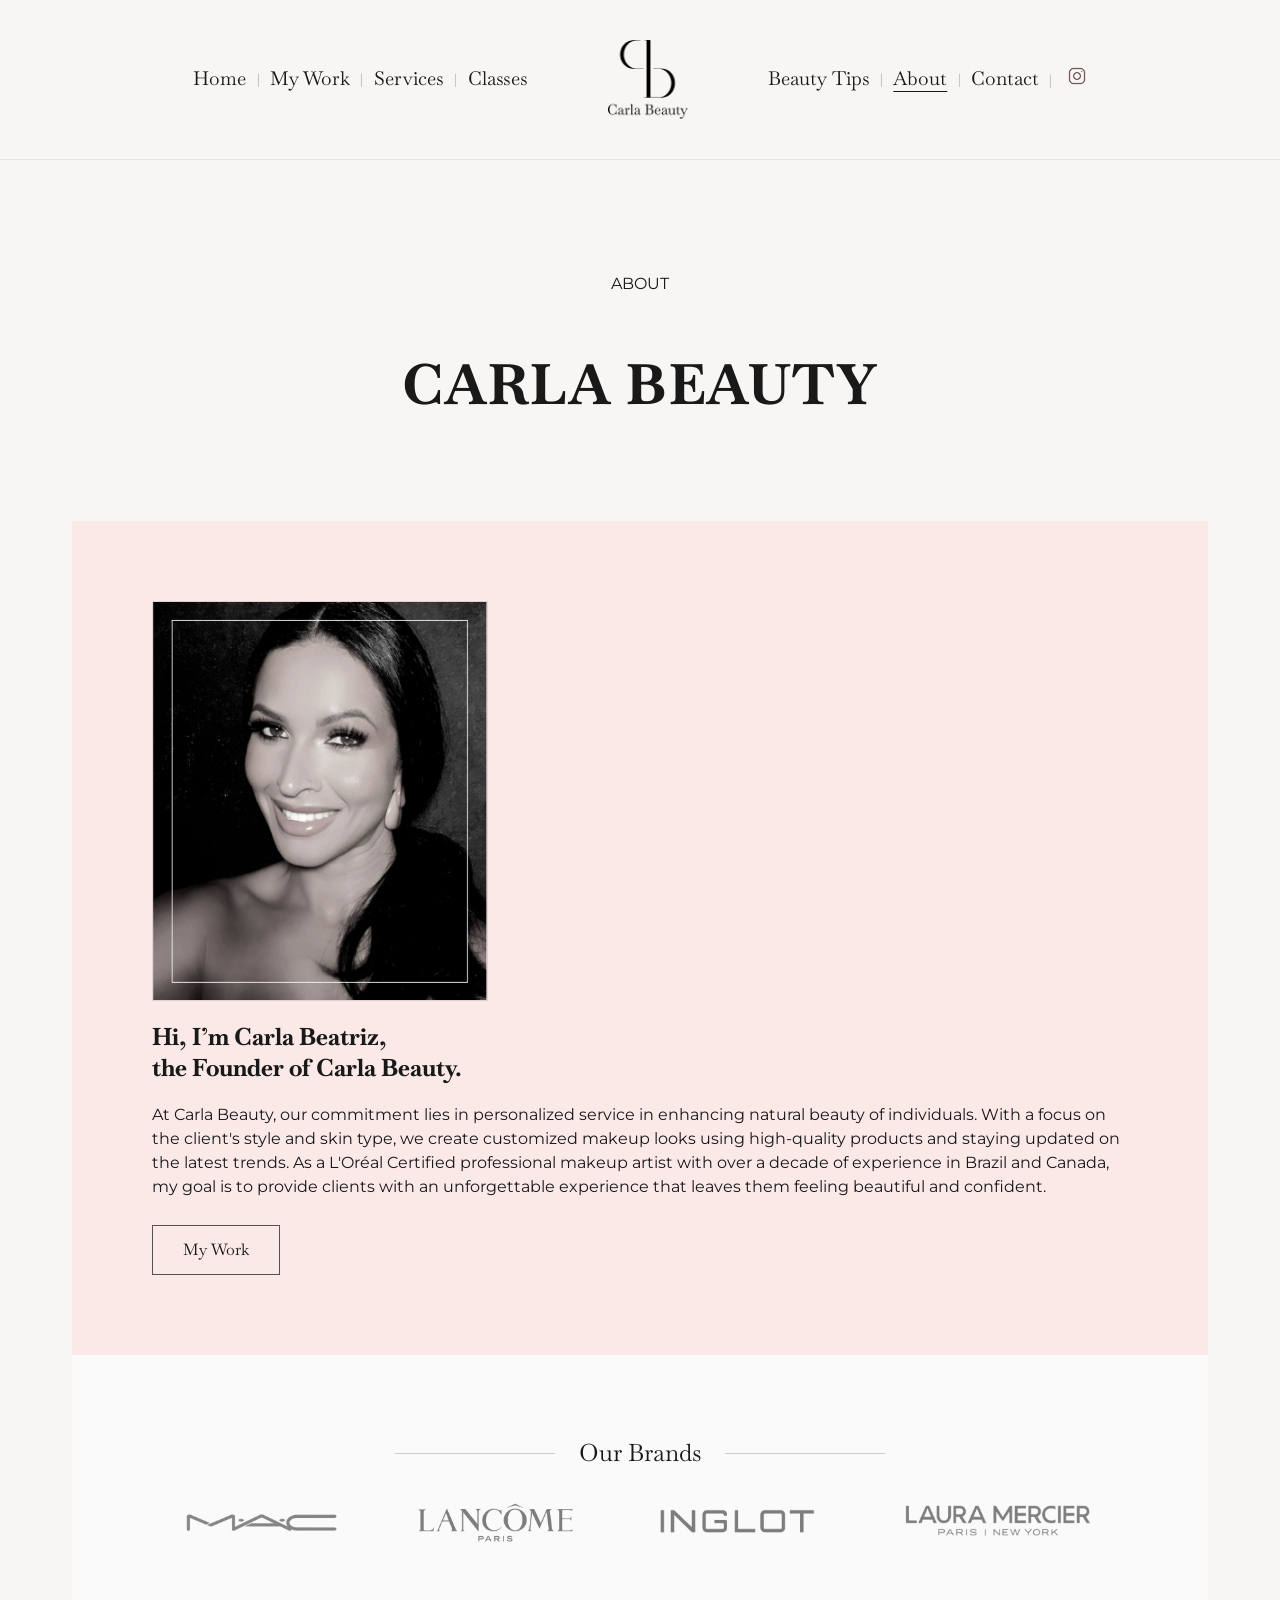
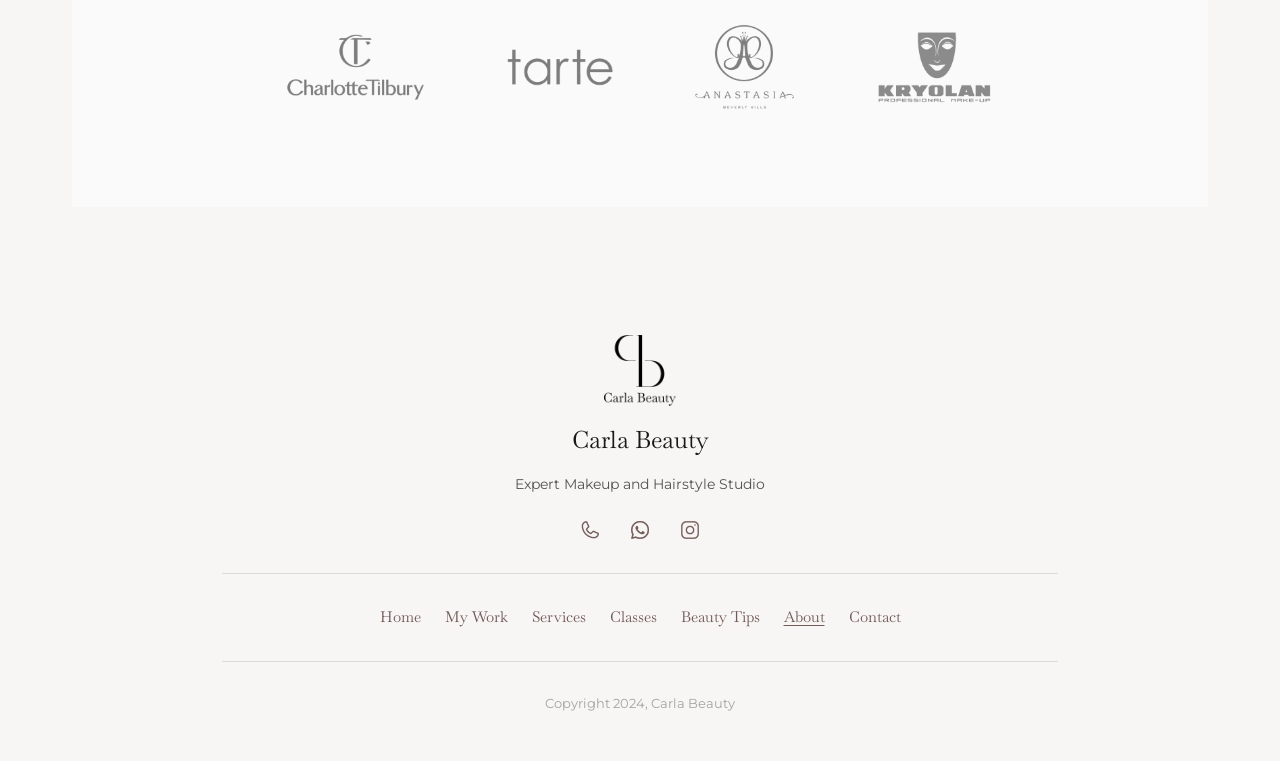
==== commit 31a633f1: "move page-specific styles out of , remove repeating brand files, fix conflicts in" ====
--- a/about.html
+++ b/about.html
@@ -177,7 +177,7 @@
     <section class="about__intro">
 
       <div class="about__image">
-        <img src="assets/images/about.jpg" alt="Carla Beauty">
+        <img src="assets/images/about/profile-picture.jpg" alt="Carla Beauty">
       </div>
 
       <div class="about__content">
@@ -199,19 +199,21 @@
 
     </section>
 
-    <!-- BRANDS -->
-    <section class="about__brands">
-      <h2>Our Brands</h2>
-
-      <div class="brands__grid">
-        <img src="assets/images/brand1.png" alt="">
-        <img src="assets/images/brand2.png" alt="">
-        <img src="assets/images/brand3.png" alt="">
-        <img src="assets/images/brand4.png" alt="">
-        <img src="assets/images/brand5.png" alt="">
-        <img src="assets/images/brand6.png" alt="">
-        <img src="assets/images/brand7.png" alt="">
-        <img src="assets/images/brand8.png" alt="">
+    <!-- BRANDS SECTION -->
+    <section class="brands">
+      <div class="brands__inner">
+        <h2 id="brands-heading" class="brands__title">
+          <span class="brands__line"></span>
+          <span class="brands__label">Our Brands</span>
+          <span class="brands__line"></span>
+        </h2>
+        <img
+          src="assets/images/home/our-brands.png"
+          width="1100"
+          height="360"
+          alt="Brand partners: MAC, Lancôme, Inglot, Laura Mercier, Charlotte Tilbury, Tarte, Anastasia Beverly Hills, Kryolan"
+          loading="lazy"
+        />
       </div>
     </section>
 
--- a/css/global.css
+++ b/css/global.css
@@ -585,366 +585,113 @@
   line-height: 1.2;
 }
 
+
+.site-header {
+  padding: var(--space-md) var(--space-lg);
+}
+
+.site-header__inner--split {
+  padding: 1rem var(--space-lg);
+}
+
+.site-main {
+  padding: var(--space-xl) var(--space-lg);
+}
+
+.page-title {
+  font-size: 2.25rem;
+}
+
+.site-footer__inner {
+  padding: 5rem var(--space-lg) var(--space-xl);
+}
+
+.site-footer__nav-list {
+  display: flex;
+  flex-wrap: wrap;
+  justify-content: center;
+  gap: 0.5rem 1.5rem;
+  max-width: none;
+  grid-template-columns: unset;
+  grid-template-rows: unset;
+  grid-auto-flow: unset;
+  justify-items: unset;
+}
+
+/* ================================
+  BRANDS SECTION
+================================ */
+
+
+/* —— Brands —— */
+.brands {
+  background: var(--color-paper-white);
+  padding: var(--space-xl) var(--space-md) calc(var(--space-xl) * 1.25);
+}
+
+.brands__inner {
+  max-width: 1000px;
+  margin: 0 auto;
+}
+
+.brands__title {
+  display: flex;
+  align-items: center;
+  justify-content: center;
+  gap: var(--space-md);
+  margin: 0 0 var(--space-lg);
+}
+
+.brands__line {
+  flex: 1;
+  height: 1px;
+  background: rgba(25, 25, 25, 0.2);
+  max-width: 160px;
+}
+
+.brands__label {
+  font-family: var(--font-serif);
+  font-size: 1.5rem;
+  font-weight: 400;
+  color: var(--color-brand-black);
+  white-space: nowrap;
+}
+
+
+/* ================================
+  DESKTOP OVERRIDES (1280px+)
+================================ */
+
 @media (min-width: 1280px) {
-  .site-header {
-    padding: var(--space-md) var(--space-lg);
-  }
-
-  .site-header__inner--split {
-    padding: 1rem var(--space-lg);
-  }
-
-  .site-main {
-    padding: var(--space-xl) var(--space-lg);
-  }
-
-  .page-title {
-    font-size: 2.25rem;
-  }
-
-  .site-footer__inner {
-    padding: 5rem var(--space-lg) var(--space-xl);
-  }
-
-  .site-footer__nav-list {
-    display: flex;
-    flex-wrap: wrap;
+  .beauty-tips__grid {
+    grid-template-columns: repeat(3, 1fr);
+    gap: 30px;
+  }
+
+  .about__intro {
+    flex-direction: row;
     justify-content: center;
-    gap: 0.5rem 1.5rem;
-    max-width: none;
-    grid-template-columns: unset;
-    grid-template-rows: unset;
-    grid-auto-flow: unset;
-    justify-items: unset;
-  }
-
-  /* ================================
-    BEAUTY TIPS PAGE (FIGMA STYLE)
-    ================================ */
-
-  /* HERO */
-  .beauty-tips__hero {
-    text-align: center;
-    padding: var(--space-xl) var(--space-md);
-  }
-
-  .beauty-tips__title {
-    font-family: var(--font-serif);
-    font-size: 2rem;
-    margin-bottom: 5px;
-  }
-
-  .beauty-tips__subtitle {
-    color: var(--color-text-muted);
-    font-size: 0.9rem;
-  }
-
-  /* FILTER */
-  .beauty-tips__filters {
-    display: flex;
-    justify-content: center;
-    gap: 20px;
-    margin-bottom: 30px;
-    flex-wrap: wrap;
-  }
-
-  .filter {
-    border: none;
-    background: none;
-    font-family: var(--font-serif);
-    color: var(--color-mid-grey);
-    cursor: pointer;
-  }
-
-  .filter.active {
-    color: var(--color-brand-black);
-    font-weight: 600;
-  }
-
-  /* GRID */
-  .beauty-tips__grid {
-    display: grid;
-    grid-template-columns: 1fr;
-    gap: 20px;
-  }
-
-  /* CARD */
-  .tip-card {
-    position: relative;
-    border-radius: 16px;
-    overflow: hidden;
-  }
-
-  .tip-card img {
-    width: 100%;
-    height: 260px;
-    object-fit: cover;
-    transition: transform 0.3s ease;
-  }
-
-  .tip-card:hover img {
-    transform: scale(1.05);
-  }
-
-  /* OVERLAY */
-  .tip-card__overlay {
-    position: absolute;
-    bottom: 0;
-    width: 100%;
-    padding: 15px;
-    color: white;
-    font-size: 14px;
-    background: linear-gradient(to top, rgba(0,0,0,0.6), transparent);
-  }
-
-  /* PLAY ICON */
-  .play-icon {
-    position: absolute;
-    top: 10px;
-    right: 10px;
-    background: rgba(255,255,255,0.8);
-    border-radius: 50%;
-    padding: 6px 9px;
-    font-size: 12px;
-  }
-
-  /* VIEW MORE */
-  .beauty-tips__more {
-    text-align: center;
-    margin-top: 30px;
-  }
-
-  .view-more {
-    padding: 10px 25px;
-    border: 1px solid var(--color-dark-grey);
-    background: transparent;
-    cursor: pointer;
-    font-family: var(--font-serif);
-  }
-
-  .view-more:hover {
-    background: var(--color-light-pink);
-  }
-
-  /* DESKTOP */
-  @media (min-width: 1280px) {
-    .beauty-tips__grid {
-      grid-template-columns: repeat(3, 1fr);
-      gap: 30px;
-    }
-
-    .tip-card img {
-      height: 300px;
-    }
-
-    .beauty-tips__title {
-      font-size: 2.5rem;
-    }
-  }
-
-    /* ================================
-    ABOUT PAGE 
-    ================================ */
-
-  /* HERO */
-  .about__hero {
-    text-align: center;
-    padding: var(--space-xl) var(--space-md);
-  }
-
-  .about__label {
-    font-family: var(--font-serif);
-    letter-spacing: 2px;
-    color: var(--color-accent-pink);
-    margin-bottom: 10px;
+    text-align: left;
+    gap: 80px;
+    padding: 80px;
   }
 
   .about__title {
-    font-family: var(--font-serif);
-    font-size: 2.5rem;
-    letter-spacing: 3px;
-  }
-
-  /* INTRO */
-  .about__intro {
-    background: var(--color-light-pink);
-    padding: var(--space-xl) var(--space-md);
-    display: flex;
-    flex-direction: column;
-    gap: var(--space-lg);
-    align-items: center;
-  }
-
-  /* IMAGE */
-  .about__image img {
-    width: 280px;
-    border: 2px solid rgba(0,0,0,0.1);
-  }
-
-  /* CONTENT */
-  .about__content {
-    max-width: 500px;
-  }
-
-  .about__content h2 {
-    font-family: var(--font-serif);
-    font-size: 1.5rem;
-    margin-bottom: var(--space-sm);
-  }
-
-  .about__content p {
-    font-size: 0.9rem;
-    color: var(--color-dark-grey);
-    margin-bottom: var(--space-md);
-  }
-
-  /* BUTTON */
-  .about__btn {
-    display: inline-block;
-    padding: 10px 20px;
-    border: 1px solid var(--color-dark-grey);
-    text-decoration: none;
-    font-family: var(--font-serif);
-  }
-
-  .about__btn:hover {
-    background: var(--color-pale-white);
-  }
-
-  /* BRANDS */
-  .about__brands {
-    text-align: center;
-    padding: var(--space-xl) var(--space-md);
-  }
-
-  .about__brands h2 {
-    font-family: var(--font-serif);
-    margin-bottom: var(--space-lg);
-  }
-
-  .brands__grid {
-    display: grid;
-    grid-template-columns: repeat(2, 1fr);
-    gap: var(--space-md);
-    align-items: center;
-  }
-
-  .brands__grid img {
-    max-width: 120px;
-    margin: auto;
-    opacity: 0.8;
-  }
-
-  /* DESKTOP */
-  @media (min-width: 1280px) {
-
-    .about__title {
-      font-size: 3.5rem;
-    }
-
-    .about__intro {
-      flex-direction: row;
-      justify-content: center;
-      gap: 60px;
-    }
-
-    .about__image img {
-      width: 350px;
-    }
-
-    .about__content h2 {
-      font-size: 2rem;
-    }
-
-    .brands__grid {
-      grid-template-columns: repeat(4, 1fr);
-    }
-  }
-    
-    /* ================================
-   CONTACT PAGE 
-    ================================ */
+    font-size: 3.5rem;
+  }
+
+  .brands {
+    padding: 5rem var(--space-lg) 6rem;
+  }
+
+
   .booking {
-    background: var(--color-light-pink);
-    padding: 40px;
-  }
-
-  /* TABS */
-  .booking__tabs {
-    display: flex;
-    justify-content: center;
-    gap: 40px;
-    margin-bottom: 30px;
-    font-family: var(--font-serif);
-  }
-
-  .booking__tabs span {
-    cursor: pointer;
-    opacity: 0.5;
-  }
-
-  .booking__tabs .active {
-    opacity: 1;
-    border-bottom: 2px solid black;
-  }
-
-  /* BUTTON SELECT */
-  .select-btn {
-    padding: 10px 20px;
-    border: 1px solid #ccc;
-    background: white;
-    cursor: pointer;
-  }
-
-  .select-btn.active {
-    background: var(--color-accent-pink);
-  }
-
-  /* GRID */
+    max-width: 800px;
+    margin: 0 auto;
+    border-radius: 8px;
+  }
+
   .booking__grid {
-    display: grid;
     grid-template-columns: 1fr 1fr;
-    gap: 10px;
-  }
-
-  /* COUNTER */
-  .person {
-    display: flex;
-    justify-content: space-between;
-    margin: 10px 0;
-  }
-
-  .counter {
-    display: flex;
-    gap: 10px;
-    align-items: center;
-  }
-
-  .counter button {
-    width: 30px;
-    height: 30px;
-  }
-
-  /* TEXTAREA */
-  textarea {
-    width: 100%;
-    height: 100px;
-    margin-top: 10px;
-  }
-
-  /* SUBMIT */
-  .submit-btn {
-    margin-top: 20px;
-    padding: 10px 20px;
-  }
-
-  /* RESULT */
-  .result {
-    text-align: center;
-    margin-top: 40px;
-  }
-
-  .hidden {
-    display: none;
-  }
-}
+  }
+}
--- a/css/pages/about.css
+++ b/css/pages/about.css
@@ -1,4 +1,80 @@
 /* About — about.html */
-.page-about .site-main {
-  /* Page-specific styles */
+/* Page-specific styles */
+
+.about__hero {
+  text-align: center;
+  padding: var(--space-xl) var(--space-md);
 }
+
+.about__title {
+  font-family: var(--font-serif);
+  font-size: 2.25rem;
+  letter-spacing: 2px;
+}
+
+.about__intro {
+  background: var(--color-light-pink);
+  padding: 40px 20px;
+  display: row;
+  flex-direction: row;
+  gap: 30px;
+  align-items: center;
+  text-align: center;
+}
+
+.about__image img {
+  /* width: 100%; */
+  /* max-width: 300px; */
+  height: 400px;
+  border: 1px solid rgba(0,0,0,0.1);
+}
+
+.about__content h2 {
+  font-family: var(--font-serif);
+  font-size: 1.5rem;
+  line-height: 1.3;
+}
+
+.about__btn {
+  display: inline-block;
+  padding: 12px 30px;
+  border: 1px solid var(--color-dark-grey);
+  text-decoration: none;
+  font-family: var(--font-serif);
+  margin-top: 10px;
+}
+
+
+  /* ================================
+    DESKTOP OVERRIDES (1280px+)
+  ================================ */
+
+  @media (min-width: 1280px) {
+    .beauty-tips__grid {
+      grid-template-columns: repeat(3, 1fr);
+      gap: 30px;
+    }
+
+    .about__intro {
+      flex-direction: row;
+      justify-content: center;
+      text-align: left;
+      gap: 80px;
+      padding: 80px;
+    }
+
+    .about__title {
+      font-size: 3.5rem;
+    }
+
+    .booking {
+      max-width: 800px;
+      margin: 0 auto;
+      border-radius: 8px;
+    }
+
+    .booking__grid {
+      grid-template-columns: 1fr 1fr;
+    }
+  }
+
